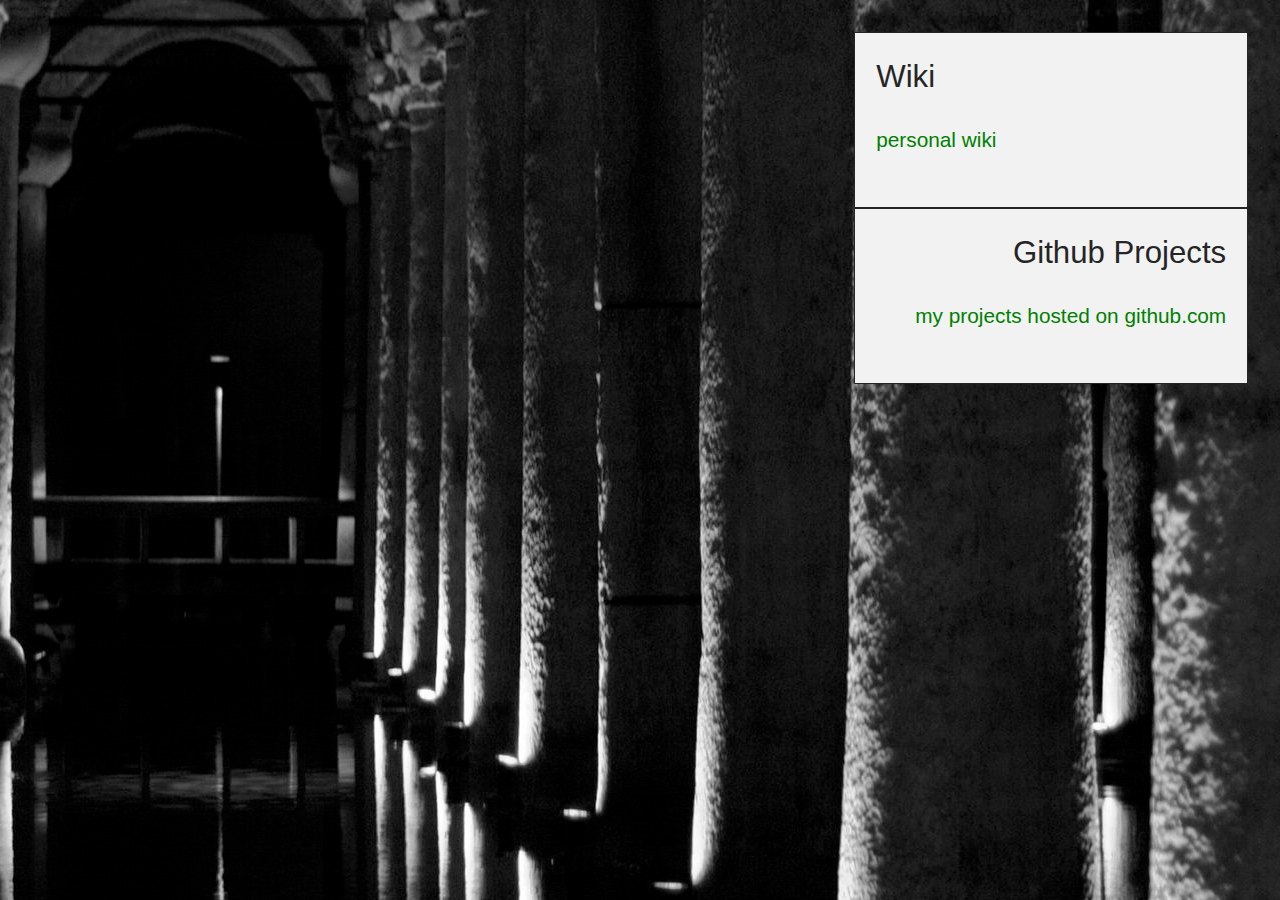
==== index.html @ 73d18783 "index" ====
<html>
  <head><title> baris </title>
  <link href="reset.css" rel="stylesheet" type="text/css" />
  <link href="baris.css" rel="stylesheet" type="text/css" />
  <link href="index.css" rel="stylesheet" type="text/css" />
  <body>
    <div class="boxes">
      <a href="http://metin.org/wiki">
        <h2>Wiki</h2>
        <p> personal wiki </p>
      </a>
      <a href="projects.html">
        <h2>Github Projects</h2>
        <p> my projects hosted on github.com </p>
      </a>
    </div>
  </body>
  </head>
---- baris.css ----
body {
    padding: 2em;
    text-align: right;
    color: #f2f2f2;
}

h1 { color: #f2f2f2; }

.boxes {
    display: block;
    float: right;
    text-align: right;
    font-size: 1.3em;
}

.boxes > a {
    color: green;
    display: block;
    width: 350px;
    padding: 1em;
    background: #f2f2f2;
    border: solid 1px #252525;
}

.boxes > a:hover {
    background: #929292;
}

.boxes > a:nth-child(2n+1) {
    text-align: left;
}

.boxes > a > h2 {
    color: #252525;
}

.boxes > a > p.lang {
    font-size: 0.7em;
    color: #252525;
    padding:0;
}
---- index.css ----
body {
    background: #000000 url('yerebatan.jpg') no-repeat top right;
}
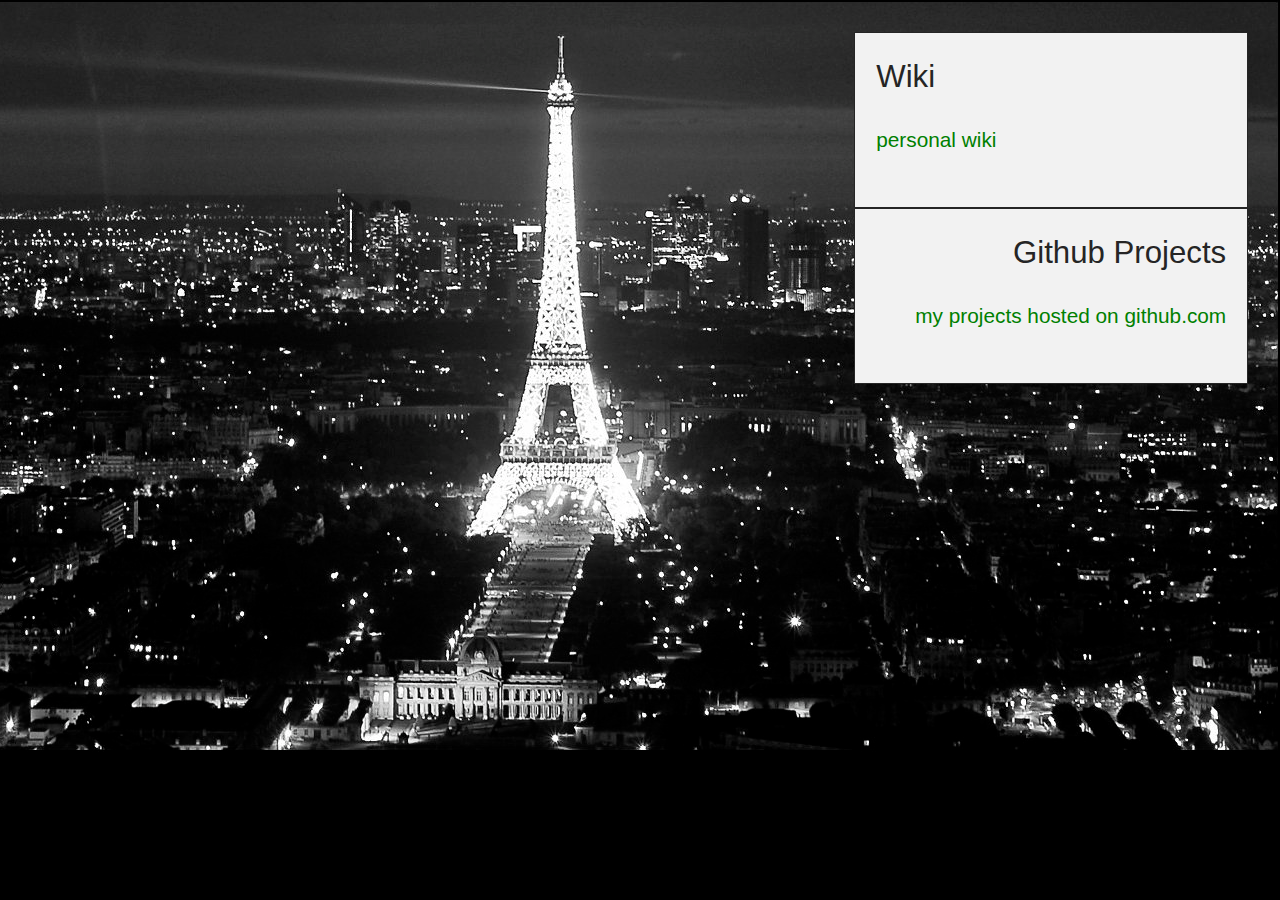
==== commit 7a5b07ed: "fix html" ====
--- a/index.html
+++ b/index.html
@@ -3,6 +3,7 @@
   <link href="reset.css" rel="stylesheet" type="text/css" />
   <link href="baris.css" rel="stylesheet" type="text/css" />
   <link href="index.css" rel="stylesheet" type="text/css" />
+  </head>
   <body>
     <div class="boxes">
       <a href="http://metin.org/wiki">
@@ -15,4 +16,4 @@
       </a>
     </div>
   </body>
-  </head>
+</html>
--- a/index.css
+++ b/index.css
@@ -1,3 +1,3 @@
 body {
-    background: #000000 url('yerebatan.jpg') no-repeat top right;
+    background: #000000 url('paris.jpg') no-repeat top right;
 }
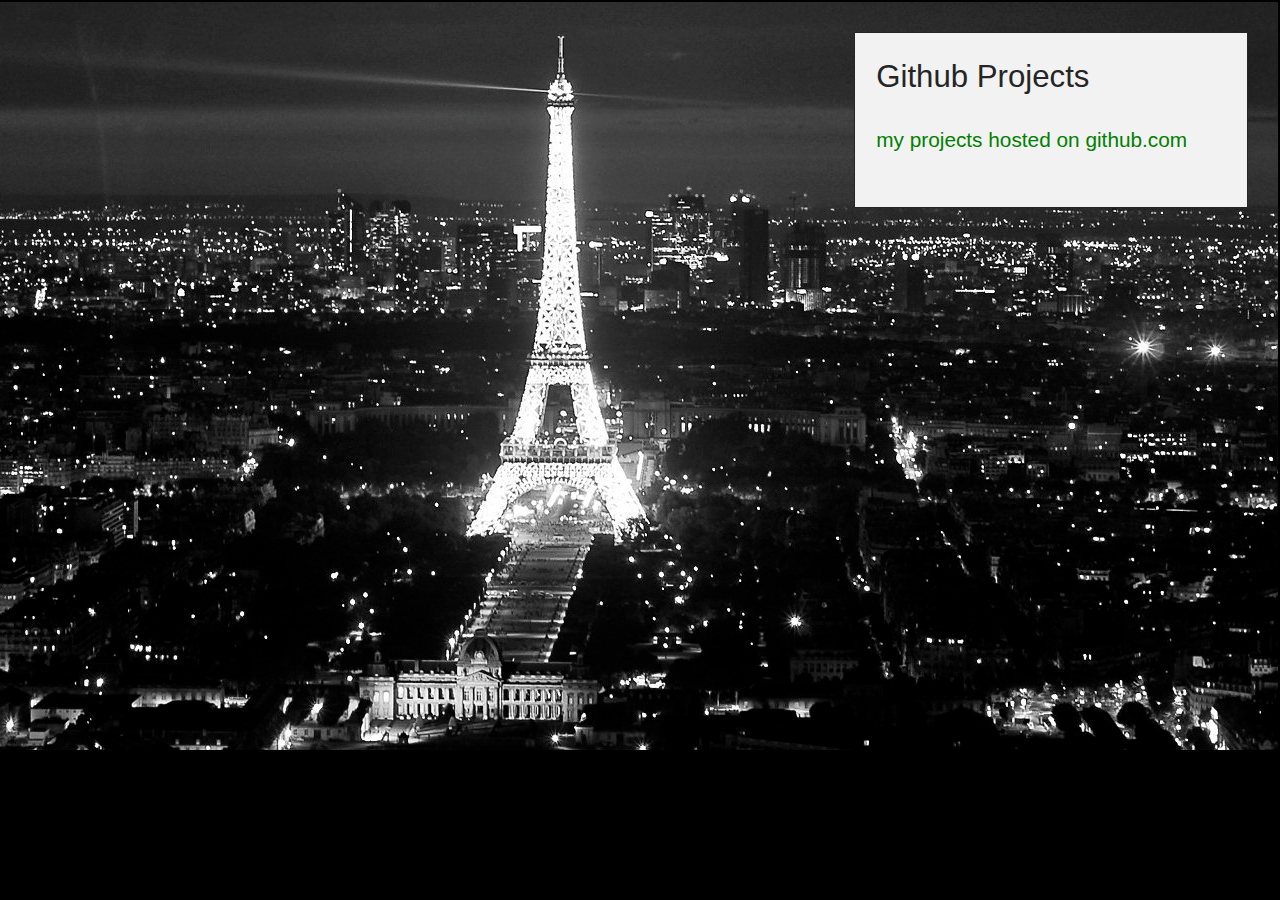
==== commit 51dc0d8c: "update" ====
--- a/index.html
+++ b/index.html
@@ -3,13 +3,24 @@
   <link href="reset.css" rel="stylesheet" type="text/css" />
   <link href="baris.css" rel="stylesheet" type="text/css" />
   <link href="index.css" rel="stylesheet" type="text/css" />
+  <script type="text/javascript">
+  var _gaq = _gaq || [];
+  _gaq.push(['_setAccount', 'UA-5464161-2']);
+  _gaq.push(['_trackPageview']);
+
+  (function() {
+    var ga = document.createElement('script'); ga.type = 'text/javascript'; ga.async = true;
+    ga.src = ('https:' == document.location.protocol ? 'https://ssl' : 'http://www') + '.google-analytics.com/ga.js';
+    var s = document.getElementsByTagName('script')[0]; s.parentNode.insertBefore(ga, s);
+  })();
+  </script>
   </head>
   <body>
     <div class="boxes">
-      <a href="http://metin.org/wiki">
-        <h2>Wiki</h2>
-        <p> personal wiki </p>
-      </a>
+<!--       <a href="http://metin.org/wiki"> -->
+<!--         <h2>Wiki</h2> -->
+<!--         <p> personal wiki </p> -->
+<!--       </a> -->
       <a href="projects.html">
         <h2>Github Projects</h2>
         <p> my projects hosted on github.com </p>
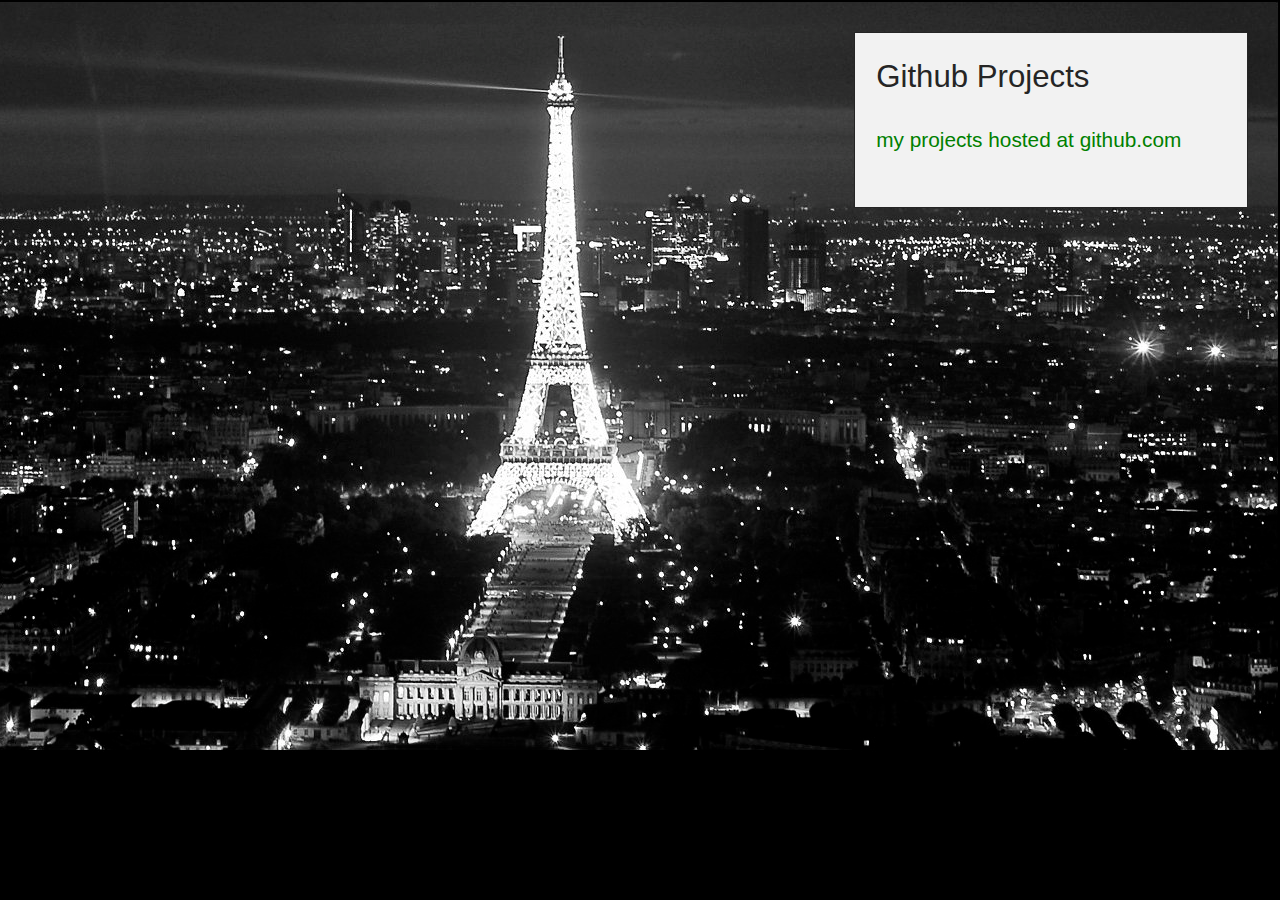
==== commit d6931723: ".." ====
--- a/index.html
+++ b/index.html
@@ -23,7 +23,7 @@
 <!--       </a> -->
       <a href="projects.html">
         <h2>Github Projects</h2>
-        <p> my projects hosted on github.com </p>
+        <p> my projects hosted at github.com </p>
       </a>
     </div>
   </body>
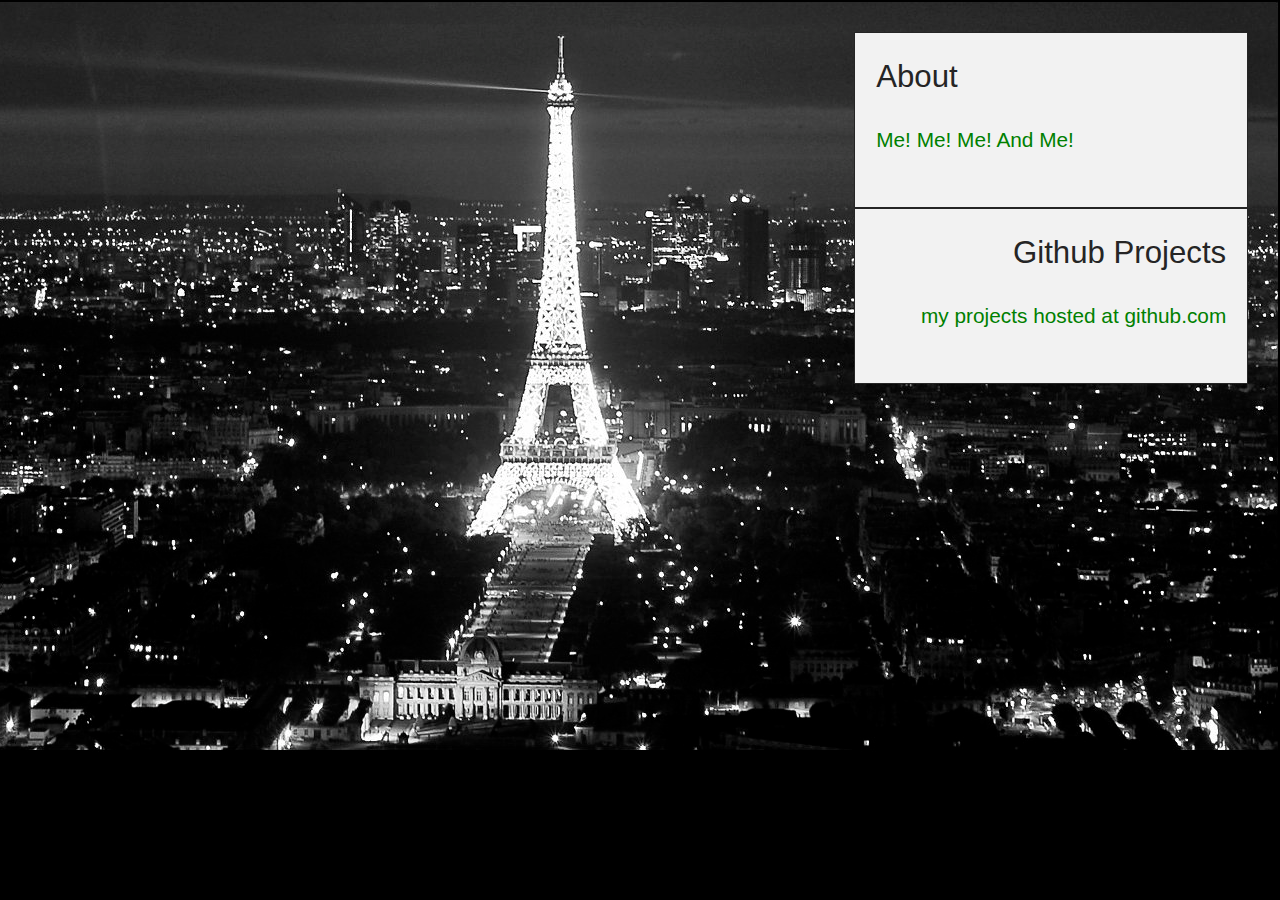
==== commit 6656d484: "about page" ====
--- a/index.html
+++ b/index.html
@@ -21,6 +21,10 @@
 <!--         <h2>Wiki</h2> -->
 <!--         <p> personal wiki </p> -->
 <!--       </a> -->
+      <a href="about.html">
+        <h2>About</h2>
+        <p> Me! Me! Me! And Me! </p>
+      </a>
       <a href="projects.html">
         <h2>Github Projects</h2>
         <p> my projects hosted at github.com </p>
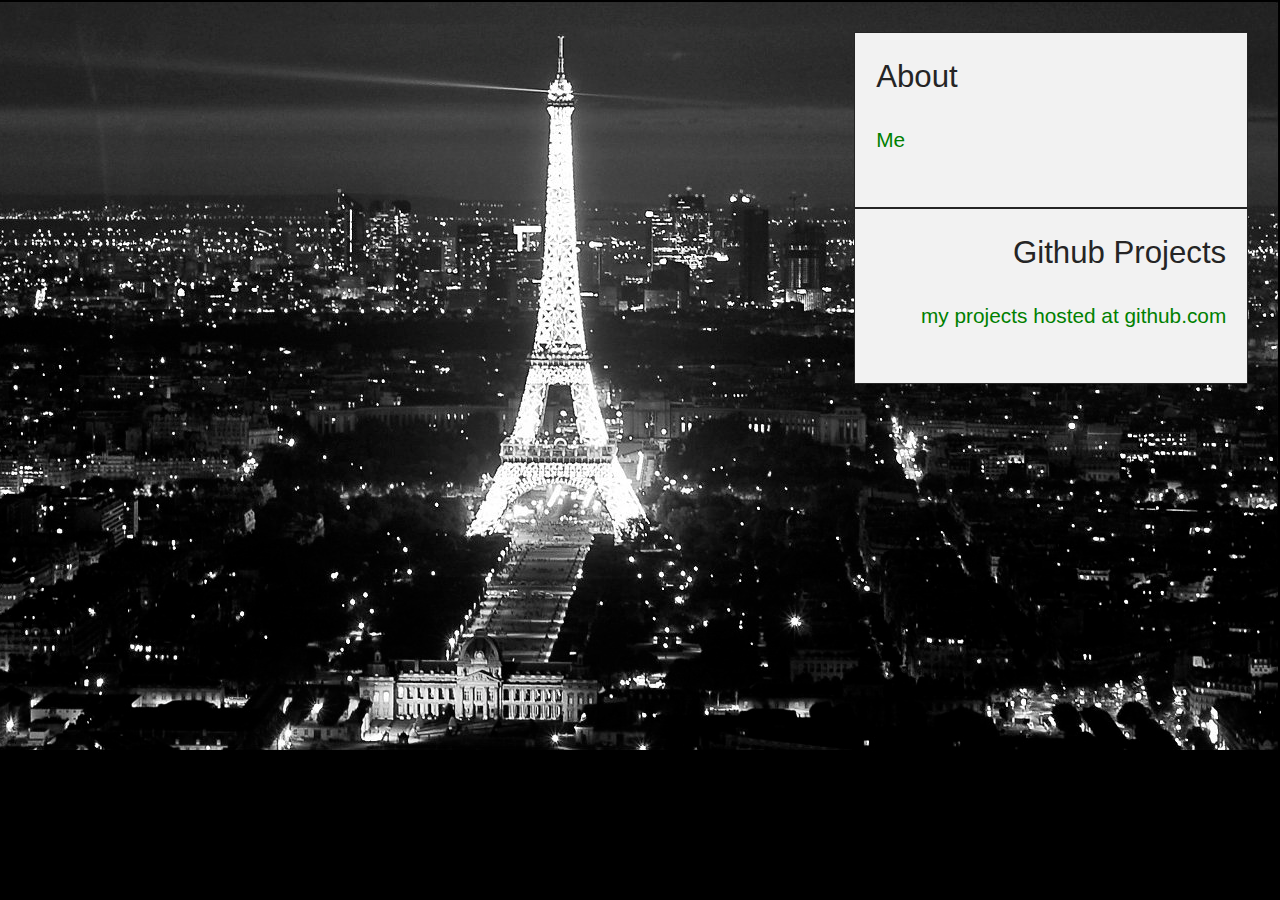
==== commit 9c9eef06: "up" ====
--- a/index.html
+++ b/index.html
@@ -3,9 +3,10 @@
   <link href="reset.css" rel="stylesheet" type="text/css" />
   <link href="baris.css" rel="stylesheet" type="text/css" />
   <link href="index.css" rel="stylesheet" type="text/css" />
-  <script type="text/javascript">
+<script type="text/javascript">
+
   var _gaq = _gaq || [];
-  _gaq.push(['_setAccount', 'UA-5464161-2']);
+  _gaq.push(['_setAccount', 'UA-23994270-1']);
   _gaq.push(['_trackPageview']);
 
   (function() {
@@ -13,7 +14,8 @@
     ga.src = ('https:' == document.location.protocol ? 'https://ssl' : 'http://www') + '.google-analytics.com/ga.js';
     var s = document.getElementsByTagName('script')[0]; s.parentNode.insertBefore(ga, s);
   })();
-  </script>
+
+</script>
   </head>
   <body>
     <div class="boxes">
@@ -23,7 +25,7 @@
 <!--       </a> -->
       <a href="about.html">
         <h2>About</h2>
-        <p> Me! Me! Me! And Me! </p>
+        <p> Me </p>
       </a>
       <a href="projects.html">
         <h2>Github Projects</h2>
